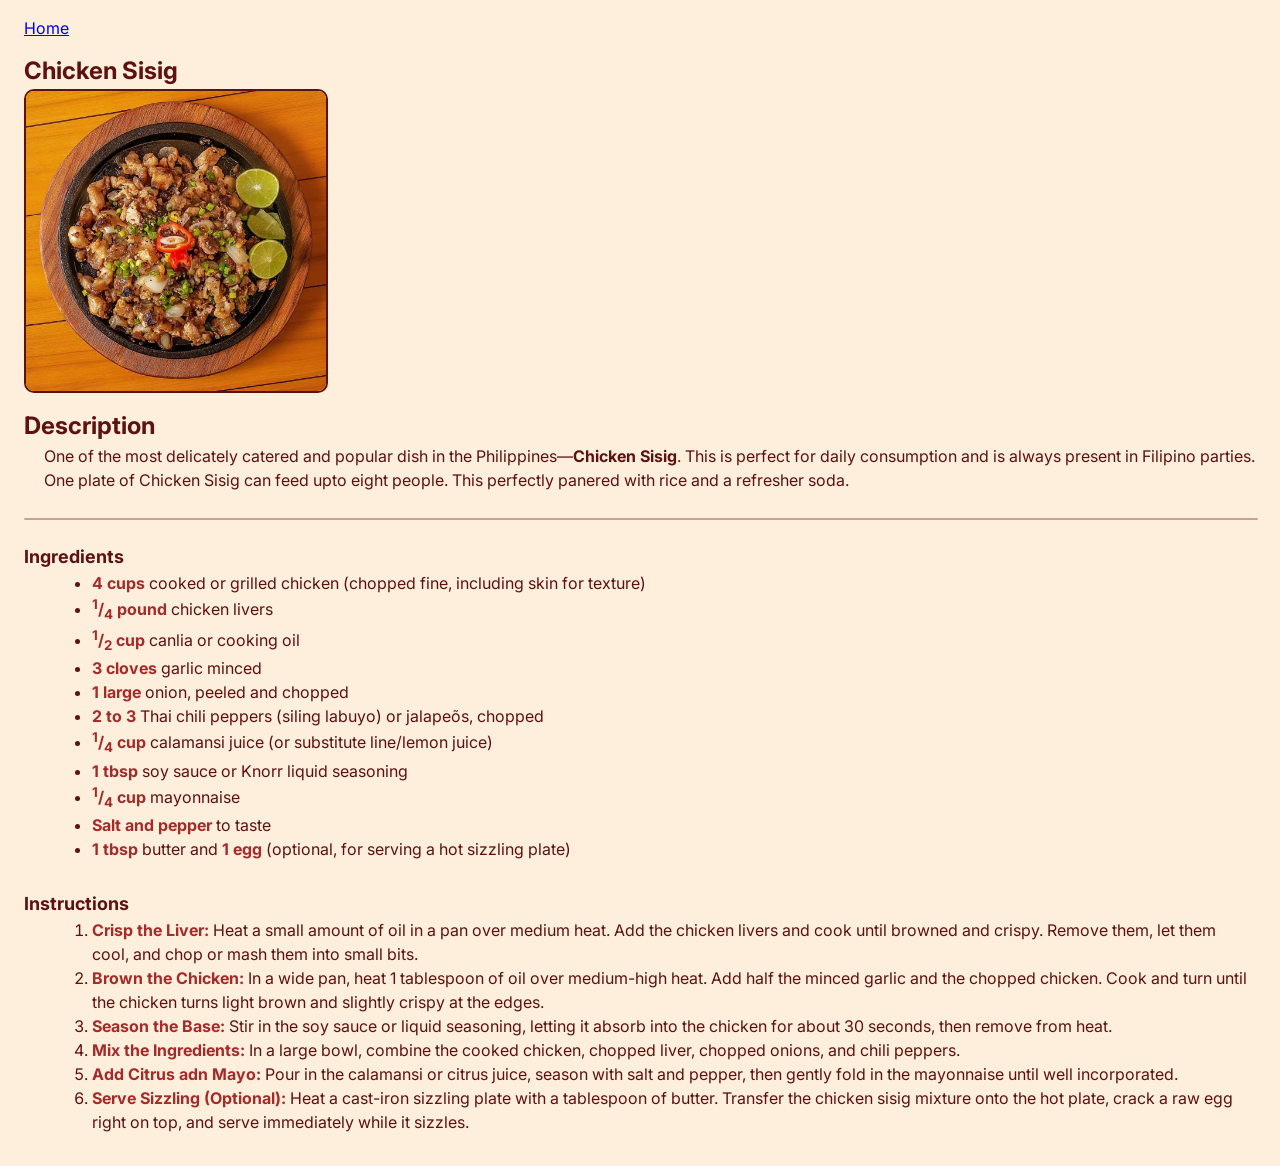
==== recipes/chicken-sisig.html @ 335ee1d9 "feat: complete the website with HTML document and add styling" ====
<!DOCTYPE html>
<html lang="en">

<head>
  <meta charset="UTF-8">
  <meta name="viewport" content="width=device-width, initial-scale=1.0">
  <title>Chicken Sisig</title>
  <link rel="stylesheet" href="../styles.css">
</head>

<body>

  <a href="../index.html">Home</a>

  <section class="main-container">
    <h1>Chicken Sisig</h1>
    <img class="food-image" src="../assets/entre-chicken-sisig.webp"
      alt="An image of Chicken Sisig in a cast-iron served on a table.">
  </section>

  <section class="main-container">
    <h2>Description</h2>
    <div class="content">
      <p>One of the most delicately catered and popular dish in the Philippines—<strong>Chicken Sisig</strong>. This is
        perfect for
        daily consumption and is always present in Filipino parties. One plate of Chicken Sisig can feed upto eight
        people. This perfectly panered with rice and a refresher soda.</p>
    </div>
  </section>

  <hr>

  <section class="main-container">
    <h3>Ingredients</h3>
    <div class="content">
      <ul class="list">
        <li>
          <b class="item-header">4 cups</b> cooked or grilled chicken (chopped fine, including skin for texture)
        </li>
        <li>
          <b class="item-header">
            <span class="reduced-sized-text">
              <sup>1</sup>/<sub>4</sub>
            </span>
            pound
          </b>
          chicken livers
        </li>
        <li>
          <b class="item-header">
            <span class="reduced-sized-text">
            <sup>1</sup>/<sub>2</sub>
            </span>
            cup
          </b>
          canlia or cooking oil
        </li>
        <li>
          <b class="item-header">3 cloves</b> garlic minced
        </li>
        <li>
          <b class="item-header">1 large</b> onion, peeled and chopped
        </li>
        <li>
          <b class="item-header">2 to 3</b> Thai chili peppers (siling labuyo) or jalapeõs, chopped
        </li>
        <li>
          <b class="item-header">
            <span class="reduced-sized-text">
            <sup>1</sup>/<sub>4</sub>
            </span>
            cup
          </b>
          calamansi juice (or substitute line/lemon juice)
        </li>
        <li>
          <b class="item-header">1 tbsp</b> soy sauce or Knorr liquid seasoning
        </li>
        <li>
          <b class="item-header">
            <span class="reduced-sized-text">
            <sup>1</sup>/<sub>4</sub>
            </span>
            cup
          </b>
          mayonnaise
        </li>
        <li>
          <b class="item-header">Salt and pepper</b> to taste
        </li>
        <li>
          <b class="item-header">1 tbsp</b> butter and <b class="item-header">1 egg</b> (optional, for serving a hot
          sizzling plate)
        </li>
      </ul>
    </div>
  </section>

  <section class="main-container">
    <h3>Instructions</h3>
    <div class="content">
      <ol class="list">
        <li>
          <b class="item-header">Crisp the Liver:</b>
          Heat a small amount of oil in a pan over medium heat. Add the chicken livers and cook until browned and
          crispy.
          Remove them, let them cool, and chop or mash them into small bits.
        </li>
        <li>
          <b class="item-header">Brown the Chicken:</b>
          In a wide pan, heat 1 tablespoon of oil over medium-high heat. Add half the minced garlic and the chopped
          chicken.
          Cook and turn until the chicken turns light brown and slightly crispy at the edges.
        </li>
        <li>
          <b class="item-header">Season the Base:</b>
          Stir in the soy sauce or liquid seasoning, letting it absorb into the chicken for about 30 seconds, then
          remove
          from heat.
        </li>
        <li>
          <b class="item-header">Mix the Ingredients:</b>
          In a large bowl, combine the cooked chicken, chopped liver, chopped onions, and chili peppers.
        </li>
        <li>
          <b class="item-header">Add Citrus adn Mayo:</b>
          Pour in the calamansi or citrus juice, season with salt and pepper, then gently fold in the mayonnaise until
          well
          incorporated.
        </li>
        <li>
          <b class="item-header">Serve Sizzling (Optional):</b>
          Heat a cast-iron sizzling plate with a tablespoon of butter. Transfer the chicken sisig mixture onto the hot
          plate, crack a raw egg right on top, and serve immediately while it sizzles.
        </li>
      </ol>
    </div>
  </section>

</body>

</html>
---- styles.css ----
/* Global */
@import url("https://fonts.googleapis.com/css2?family=Inter:ital,opsz,wght@0,14..32,100..900;1,14..32,100..900&display=swap");

body {
  display: flex;
  flex-direction: column;

  margin: 0;
  padding: 18px 24px;

  font-family: "Inter", sans-serif;
  font-optical-sizing: auto;
  font-weight: weight;
  font-style: normal;

  color: rgb(94, 17, 17);
  background-color: rgba(253, 239, 219, 0.995);

  gap: 18px;
}

h1,
h2,
h3,
h4,
h5,
h6,
p,
ol,
ul {
  margin: 0;
  padding: 0;
  box-sizing: border-box;
}

h1,
h2,
h3,
h4,
h5,
h6 {
  margin-bottom: 4px;
}

h3 {
  font-size: 18px;

  color: rgba(94, 17, 17);
}

hr {
  border: 1.5px solid rgba(94, 17, 17, 0.35);
  border-radius: 50px;
  width: 100%;
}

p,
li {
  font-size: 16px;
  line-height: 1.5;
}

img {
  border-radius: 10px;
}

/* Typography */
.item-header {
  color: brown;
}

/* Navigation */
.food-link {
  font-size: 18px;
  font-weight: 700;
  color: black;
  &:visited {
    color: green;
  }
  &:hover {
    color: rgba(255, 0, 0, 0.8);
  }
}

/* Assets */
.food-image {
  border: 2px solid rgb(94, 17, 17);
  width: 300px;
}

/* Container */
.main-container {
  display: flex;
  flex-direction: column;
}

.content {
  display: flex;
  flex-direction: column;

  margin-left: 20px;
}

.list {
  margin-left: 4%;
  margin-bottom: 14px;
}
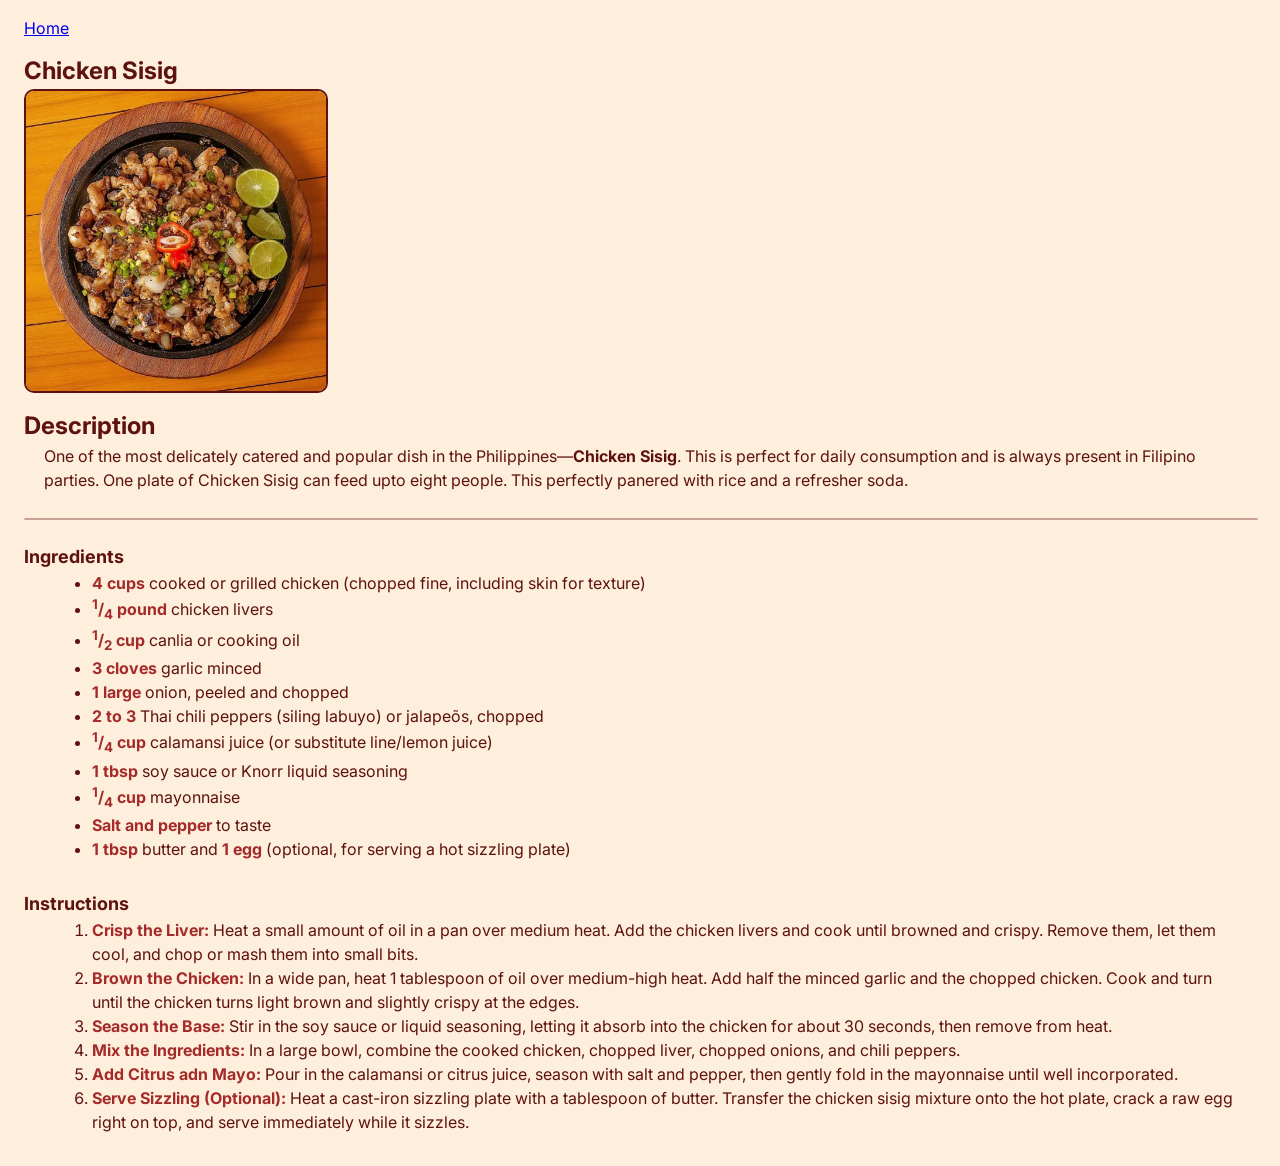
==== commit c7f91de8: "style: add margin in css and fix margin in html" ====
--- a/recipes/chicken-sisig.html
+++ b/recipes/chicken-sisig.html
@@ -15,12 +15,12 @@
   <section class="main-container">
     <h1>Chicken Sisig</h1>
     <img class="food-image" src="../assets/entre-chicken-sisig.webp"
-      alt="An image of Chicken Sisig in a cast-iron served on a table.">
+      alt="This is image of Chicken Sisig in a cast-iron served on a table.">
   </section>
 
   <section class="main-container">
     <h2>Description</h2>
-    <div class="content">
+    <div class="content description">
       <p>One of the most delicately catered and popular dish in the Philippines—<strong>Chicken Sisig</strong>. This is
         perfect for
         daily consumption and is always present in Filipino parties. One plate of Chicken Sisig can feed upto eight
--- a/styles.css
+++ b/styles.css
@@ -99,6 +99,7 @@
   flex-direction: column;
 
   margin-left: 20px;
+  margin-right: 20px;
 }
 
 .list {
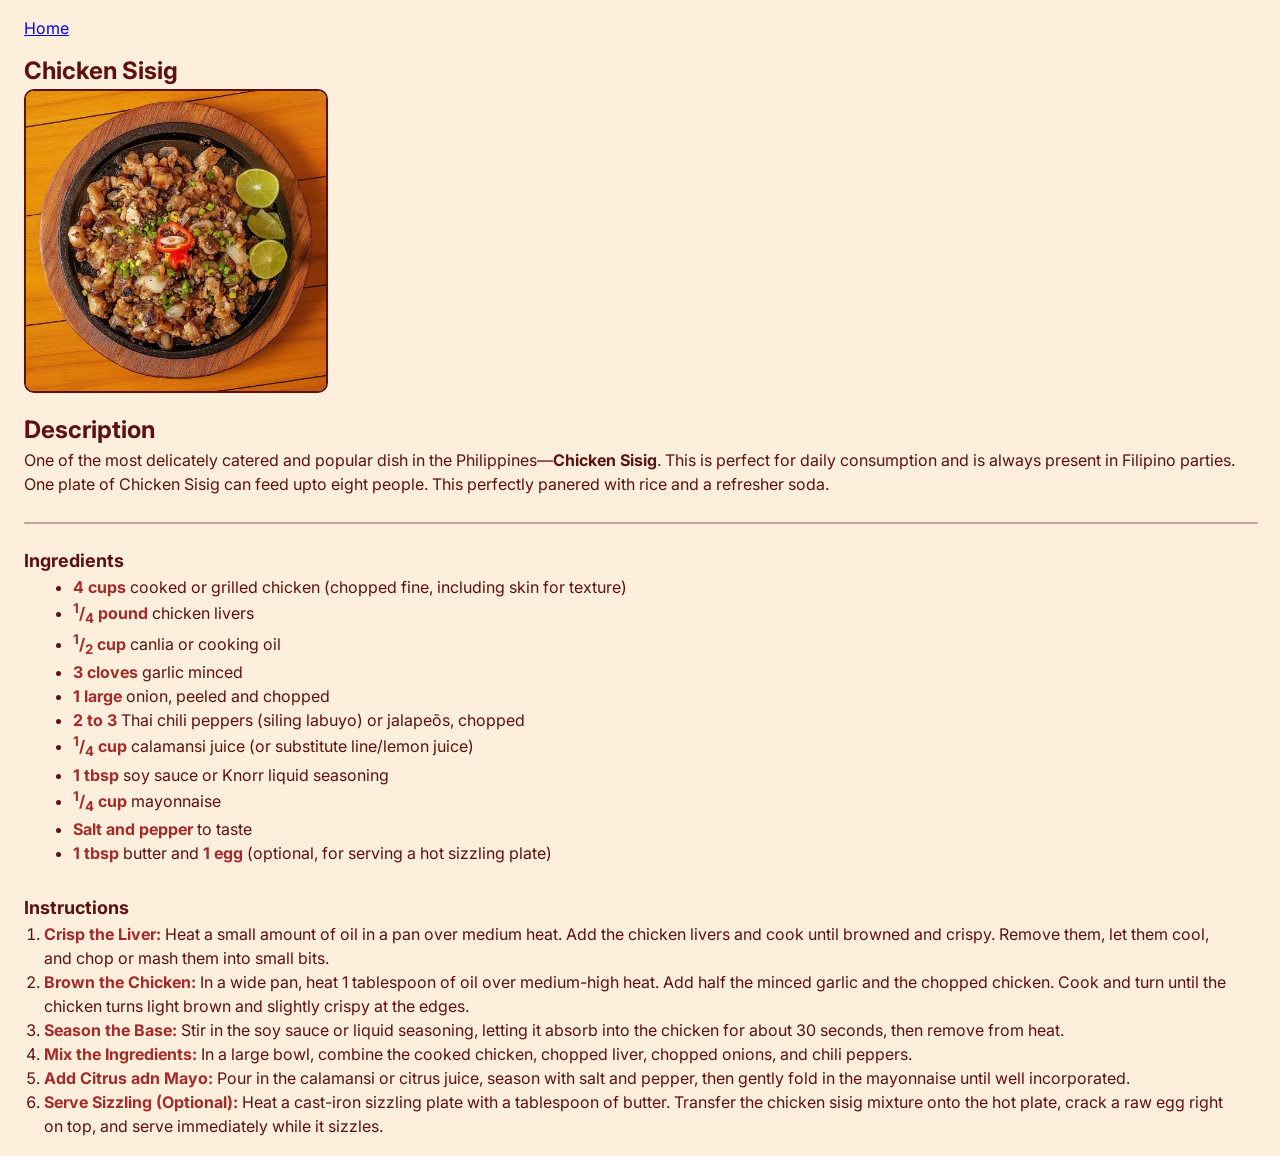
==== commit ac9a1989: "style: finish styling" ====
--- a/recipes/chicken-sisig.html
+++ b/recipes/chicken-sisig.html
@@ -12,27 +12,24 @@
 
   <a href="../index.html">Home</a>
 
-  <section class="main-container">
+  <section>
     <h1>Chicken Sisig</h1>
     <img class="food-image" src="../assets/entre-chicken-sisig.webp"
       alt="This is image of Chicken Sisig in a cast-iron served on a table.">
   </section>
 
-  <section class="main-container">
+  <section>
     <h2>Description</h2>
-    <div class="content description">
-      <p>One of the most delicately catered and popular dish in the Philippines—<strong>Chicken Sisig</strong>. This is
+      <p class="p-description">One of the most delicately catered and popular dish in the Philippines—<strong>Chicken Sisig</strong>. This is
         perfect for
         daily consumption and is always present in Filipino parties. One plate of Chicken Sisig can feed upto eight
         people. This perfectly panered with rice and a refresher soda.</p>
-    </div>
   </section>
 
   <hr>
 
-  <section class="main-container">
+  <section>
     <h3>Ingredients</h3>
-    <div class="content">
       <ul class="list">
         <li>
           <b class="item-header">4 cups</b> cooked or grilled chicken (chopped fine, including skin for texture)
@@ -93,13 +90,12 @@
           sizzling plate)
         </li>
       </ul>
-    </div>
   </section>
 
-  <section class="main-container">
+  <section>
     <h3>Instructions</h3>
     <div class="content">
-      <ol class="list">
+      <ol>
         <li>
           <b class="item-header">Crisp the Liver:</b>
           Heat a small amount of oil in a pan over medium heat. Add the chicken livers and cook until browned and
